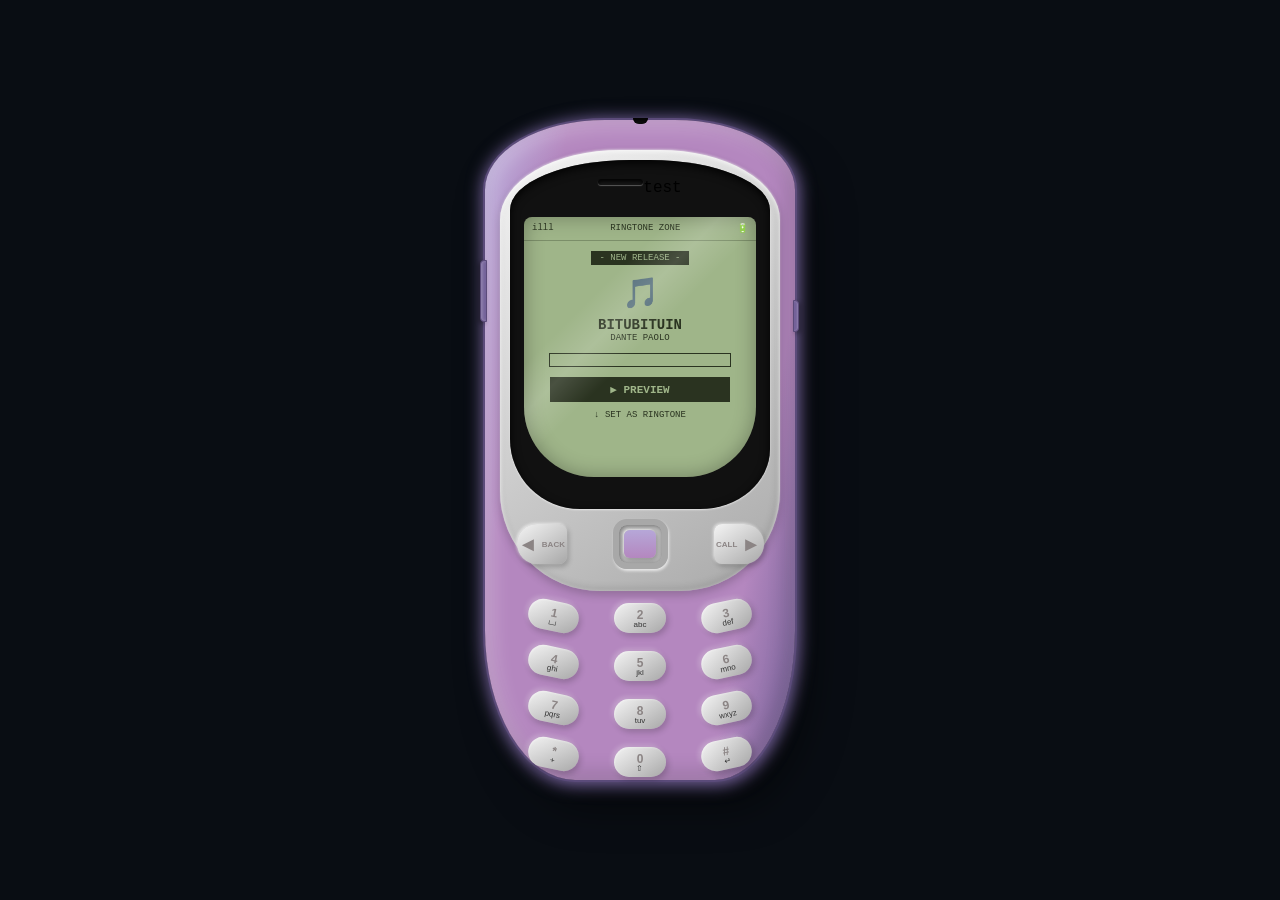
==== ver3/index.html @ 639caafe "Initial COMMIT" ====
<!DOCTYPE html>
<html lang="en">
<head>
    <meta charset="UTF-8">
    <meta name="viewport" content="width=device-width, initial-scale=1.0">
    <title>Retro Phone</title>
    <link rel="stylesheet" href="style.css">
</head>
<body>

<div class="phone">
    <div class="top-jack"></div>
    <div class="side-button volume-rocker"></div>
    <div class="side-button power-button"></div>



    <div class="silver-bezel">
        <div class="screen-border">
                <div class="earpiece-container">
                    
        <div class="earpiece"></div>
        <div class="helo"> test </div>
    </div>
            <div class="screen">
                
                <div class="glass-glare"></div> <div class="status-bar">
                    <span class="signal">illl</span>
                    <span class="app-title">RINGTONE ZONE</span>
                    <span class="battery">🔋</span>
                </div>
                
                <div class="music-ui">
                    <div class="header">- NEW RELEASE -</div>
                    <div class="icon">🎵</div>
                    <h2 class="song-title">BITUBITUIN</h2>
                    <h3 class="artist">DANTE PAOLO</h3>
                    
                    <div class="progress-container"></div>
                    
                    <button id="preview-btn" class="preview-btn">▶ PREVIEW</button>
                    <div class="footer-action">↓ SET AS RINGTONE</div>
                </div>
            </div>
        </div>

        <div class="action-controls">
            <button class="action-btn left-action">
                <span class="icon1">◄</span> BACK
            </button>
            
            <div class="d-pad-container">
                <div class="d-pad-ring"></div>
                <button class="d-pad-center"></button>
            </div>
            
            <button class="action-btn right-action">
                CALL <span class="icon1">►</span>
            </button>
        </div>
    </div>

    <div class="numpad">
        <button class="num-key">1 <span>⌴</span></button>
        <button class="num-key">2 <span>abc</span></button>
        <button class="num-key">3 <span>def</span></button>
        <button class="num-key">4 <span>ghi</span></button>
        <button class="num-key">5 <span>jkl</span></button>
        <button class="num-key">6 <span>mno</span></button>
        <button class="num-key">7 <span>pqrs</span></button>
        <button class="num-key">8 <span>tuv</span></button>
        <button class="num-key">9 <span>wxyz</span></button>
        <button class="num-key">* <span>+</span></button>
        <button class="num-key">0 <span>⇧</span></button>
        <button class="num-key"># <span>↵</span></button>
    </div>
</div>

<script src="script.js"></script> </body>
</html>
---- ver3/style.css ----
:root {
    --lavender-base: #b487bf;
    --lavender-shadow: #736199;
    --lavender-deep: #5b4b7a;
    --lavender-highlight: #b6a7d8;
    --silver-light: #f4f4f4;
    --silver-mid: #d6d6d6;
    --silver-dark: #a8a8a8;
    --screen-green: #9fb589;
    --screen-dark: #2a3320;
    --screen-bezel: #111111;
    --bg-color: #090d13;
}

body {
    background-color: var(--bg-color);
    display: flex;
    justify-content: center;
    align-items: center;
    min-height: 100vh;
    margin: 0;
    font-family: 'Courier New', Courier, monospace;
}

/* ---------------- HARDWARE BODY ---------------- */
.phone {
    position: relative;
    width: 310px;
    height: 660px; /* Slightly taller to give bottom buttons breathing room */
    
    /* Subtle gradient to simulate curved plastic body */
    background: linear-gradient(100deg, var(--lavender-highlight) 0%, var(--lavender-base) 20%, var(--lavender-base) 80%, var(--lavender-shadow) 100%);
    
    border-radius: 120px 120px 80px 90px / 70px 70px 150px 150px;
    
    /* Complex shadows to create the casing seam and thickness */
    box-shadow: 
        inset -8px -8px 20px rgba(0,0,0,0.15), /* Right inner curve */
        inset 8px 8px 20px rgba(255,255,255,0.25), /* Left inner curve */
        0 0 0 2px var(--lavender-deep), /* The physical seam gap */
        1px 2px 16px 4px var(--lavender-shadow), /* The back casing peaking out */
        15px 25px 40px rgba(0,0,0,0.5); /* Master drop shadow */
        
    display: flex;
    flex-direction: column;
    align-items: center;
    padding: 30px 15px 45px 15px; /* Increased bottom padding to 45px */
    box-sizing: border-box;
}

/* Hardware Details */
.top-jack {
    position: absolute;
    top: -2px;
    width: 15px;
    height: 6px;
    background: #111;
    border-radius: 0 0 10px 10px;
    box-shadow: inset 0 3px 5px rgba(0,0,0,0.9);
}

.side-button {
    position: absolute;
    background: var(--lavender-shadow);
    border: 1px solid var(--lavender-deep);
}

.volume-rocker {
    left: -5px;
    top: 140px;
    width: 5px;
    height: 60px;
    border-radius: 4px 0 0 4px;
    box-shadow: inset 2px 0 3px rgba(255,255,255,0.2), -2px 2px 4px rgba(0,0,0,0.3);
}

.power-button {
    right: -4px;
    top: 180px;
    width: 4px;
    height: 30px;
    border-radius: 0 4px 4px 0;
    box-shadow: inset -1px 0 2px rgba(255,255,255,0.2), 2px 2px 4px rgba(0,0,0,0.3);
}

.earpiece-container {
    width: 100%;
    display: flex;
    justify-content: center;
    margin-bottom: 20px;
    margin-top: 5px;
}

.earpiece {
    width: 45px;
    height: 6px;
    background-color: #1a1a1a;
    border-radius: 10px;
    box-shadow: 
        inset 0 3px 4px rgba(0,0,0,0.9),
        0 1px 1px rgba(255,255,255,0.3); /* Bottom highlight */
}

/* ---------------- BEZEL & SCREEN ---------------- */
.silver-bezel {
    width: 100%;
    background: linear-gradient(145deg, var(--silver-light), var(--silver-mid) 40%, var(--silver-dark));
    border-radius: 120px 120px 100px 100px / 70px 70px 100px 100px;
    padding: 10px;
    padding-bottom:20px;
    box-shadow: 
        inset 0 2px 5px rgba(255,255,255,0.9),
        inset -2px -2px 8px rgba(0,0,0,0.15),
        0 4px 10px rgba(0,0,0,0.2),
        0 -1px 2px rgba(255,255,255,0.5); /* Top lip highlight */
    display: flex;
    flex-direction: column;
    align-items: center;
    box-sizing: border-box;
}

.screen-border {
    background-color: var(--screen-bezel);
    padding: 14px 14px 32px 14px;
    border-radius: 120px 120px 70px 70px / 50px 50px 60px 70px;
    width: 100%;
    box-sizing: border-box;
    box-shadow: 
        inset 0 3px 10px rgba(0,0,0,0.9),
        0 1px 2px rgba(255,255,255,0.6); /* Silver reflecting off black bezel */
    
}

.screen {
    position: relative; /* Needed for glare */
    width: 100%;
    height: 260px;
    background-color: var(--screen-green);
    border-radius: 8px 8px 70px 70px / 8px 8px 70px 70px;
    box-shadow: inset 0 0 20px rgba(0,0,0,0.3);
    color: var(--screen-dark);
    display: flex;
    flex-direction: column;
    overflow: hidden;
}

/* The Glass Reflection */
.glass-glare {
    position: absolute;
    top: -50%;
    left: -50%;
    width: 200%;
    height: 200%;
    background: linear-gradient(
        135deg, 
        rgba(255,255,255,0) 0%, 
        rgba(255,255,255,0) 40%, 
        rgba(255,255,255,0.15) 45%, 
        rgba(255,255,255,0) 50%
    );
    pointer-events: none; /* Let clicks pass through to buttons */
    z-index: 10;
}

/* Screen UI Elements */
.status-bar { display: flex; justify-content: space-between; padding: 6px 8px; font-size: 9px; border-bottom: 1px solid rgba(42, 51, 32, 0.3); z-index: 1;}
.music-ui { display: flex; flex-direction: column; align-items: center; padding: 10px; flex-grow: 1; z-index: 1;}
.header { font-size: 9px; background: var(--screen-dark); color: var(--screen-green); padding: 2px 8px; margin-bottom: 10px; }
.icon { font-size: 30px; margin-bottom: 0px; }
.icon1 { font-size: 20px; margin-bottom: 0px; }
.song-title { font-size: 14px; margin: 5px 0 0 0; text-align: center; }
.artist { font-size: 9px; margin: 0 0 10px 0; font-weight: normal; }
.progress-container { width: 85%; height: 12px; border: 1px solid var(--screen-dark); margin-bottom: 10px; }
.preview-btn { background-color: var(--screen-dark); color: var(--screen-green); border: none; padding: 6px 15px; font-family: inherit; font-weight: bold; cursor: pointer; width: 85%; margin-bottom: 8px; font-size: 11px;}
.footer-action { font-size: 9px; }

/* ---------------- CONTROLS ---------------- */
.action-controls {
    display: flex;
    justify-content: space-between;
    align-items: center;
    width: 95%;
    margin-top: 10px;
    margin-bottom: 2px;
}

.action-btn {
    background: linear-gradient(180deg, var(--lavender-highlight), var(--lavender-base));
    border: none;
    background: linear-gradient(145deg, var(--silver-light), var(--silver-mid) 40%, var(--silver-dark));
    font-size: 8px;
    font-weight: bold;
    color: #8b8484;
    height: 40px;
    width: 50px;
    display: flex;
    align-items: center;
    justify-content: center;
    gap: 4px;
    cursor: pointer;
    box-shadow: 
        -1px -1px 3px rgba(255,255,255,0.6), 
        2px 3px 5px rgba(0,0,0,0.2);
}

.left-action { border-radius: 20px 8px 8px 20px; }
.right-action { border-radius: 8px 20px 20px 8px; }

.d-pad-container {
    position: relative;
    width: 55px;
    height: 50px;
    display: flex;
    justify-content: center;
    align-items: center;
}

.d-pad-ring {
    position: absolute;
    width: 100%;
    height: 100%;
    border: 6px solid var(--silver-dark);
    border-radius: 14px;
    box-sizing: border-box;
    box-shadow: 
        inset 1px 1px 4px rgba(0,0,0,0.4), 
        1px 2px 3px rgba(255,255,255,0.7);
}

.d-pad-center {
    width: 32px;
    height: 28px;
    background: linear-gradient(180deg, var(--lavender-highlight), var(--lavender-base));
    border: none;
    border-radius: 6px;
    z-index: 2;
    cursor: pointer;
    box-shadow: -1px -1px 2px rgba(255,255,255,0.6), 1px 2px 4px rgba(0,0,0,0.2);
}

/* ---------------- NUMPAD ---------------- */
.numpad {
    display: grid;
    grid-template-columns: repeat(3, 1fr);
    gap: 16px 35px;
    width: 80%;
    margin-top: 10px;
}

.num-key {
    background: linear-gradient(145deg, var(--silver-light), var(--silver-mid) 40%, var(--silver-dark));
    border: none;
    border-radius: 100px; 
    height: 30px;
    display: flex;
    flex-direction: column;
    align-items: center;
    justify-content: center;
    font-size: 12px;
    font-weight: bold;
    color: #8b8484;
    --key-rotation: 0deg; 
    --key-y: 0px; 
  
    transform: translateY(var(--key-y)) rotate(var(--key-rotation));    
    cursor: pointer;
    box-shadow: 
        -2px -2px 5px rgba(255,255,255,0.25), 
        2px 3px 6px rgba(0,0,0,0.2),
        inset 1px 1px 2px rgba(255,255,255,0.3);
    transition: all 0.1s ease;

    
}

.num-key span {
    font-size: 8px;
    font-weight: normal;
    color: #333;
    margin-top: -2px;
}

/* Active states for haptic feedback */
.num-key:active, .action-btn:active, .d-pad-center:active {
    transform: scale(0.95) translateY(var(--key-y)) rotate(var(--key-rotation));
    background: var(--lavender-base);
    box-shadow: 
        inset 2px 3px 6px rgba(0,0,0,0.3), 
        inset -1px -1px 3px rgba(255,255,255,0.2);

    /* Update your active state so it doesn't lose the rotation when clicked! */
.num-key:active, .action-btn:active, .d-pad-center:active {
    /* Change the transform line to this: */
    transform: scale(0.95) rotate(var(--key-rotation));
    
    /* ... keep existing background and box-shadow ... */
    background: var(--lavender-base);
    box-shadow: 
        inset 2px 3px 6px rgba(0,0,0,0.3), 
        inset -1px -1px 3px rgba(255,255,255,0.2);
}
}


/* --- THE 3310 "SMILE" KEYPAD CURVE --- */

/* Row 1 (1, 2, 3) - Very subtle tilt */
.num-key:nth-child(1) { --key-rotation: 12deg; }
.num-key:nth-child(3) { --key-rotation: -12deg; }

/* Row 2 (4, 5, 6) - Noticeable tilt */
.num-key:nth-child(4) { --key-rotation: 12deg; }
.num-key:nth-child(6) { --key-rotation: -12deg; }

/* Row 3 (7, 8, 9) - Sharp tilt */
.num-key:nth-child(7) { --key-rotation: 12deg; }
.num-key:nth-child(9) { --key-rotation: -12deg; }

/* Row 4 (*, 0, #) - Maximum tilt hugging the bottom curve */
.num-key:nth-child(10) { --key-rotation: 12deg; }
.num-key:nth-child(12) { --key-rotation: -12deg; }

/* Row 1 (1, 2, 3) - Very subtle tilt */
/* Key 2 */
.num-key:nth-child(2) { --key-y: 2px; }

/* Key 5 */
.num-key:nth-child(5) { --key-y: 4px; }

/* Key 8 */
.num-key:nth-child(8) { --key-y: 6px; }

/* Key 0 (11th button) */
.num-key:nth-child(11) { --key-y: 8px; }

/* Row 4 (*, 0, #) - Maximum tilt hugging the bottom curve */



/* The middle column (2, 5, 8, 0) naturally stays at the default 0deg! */
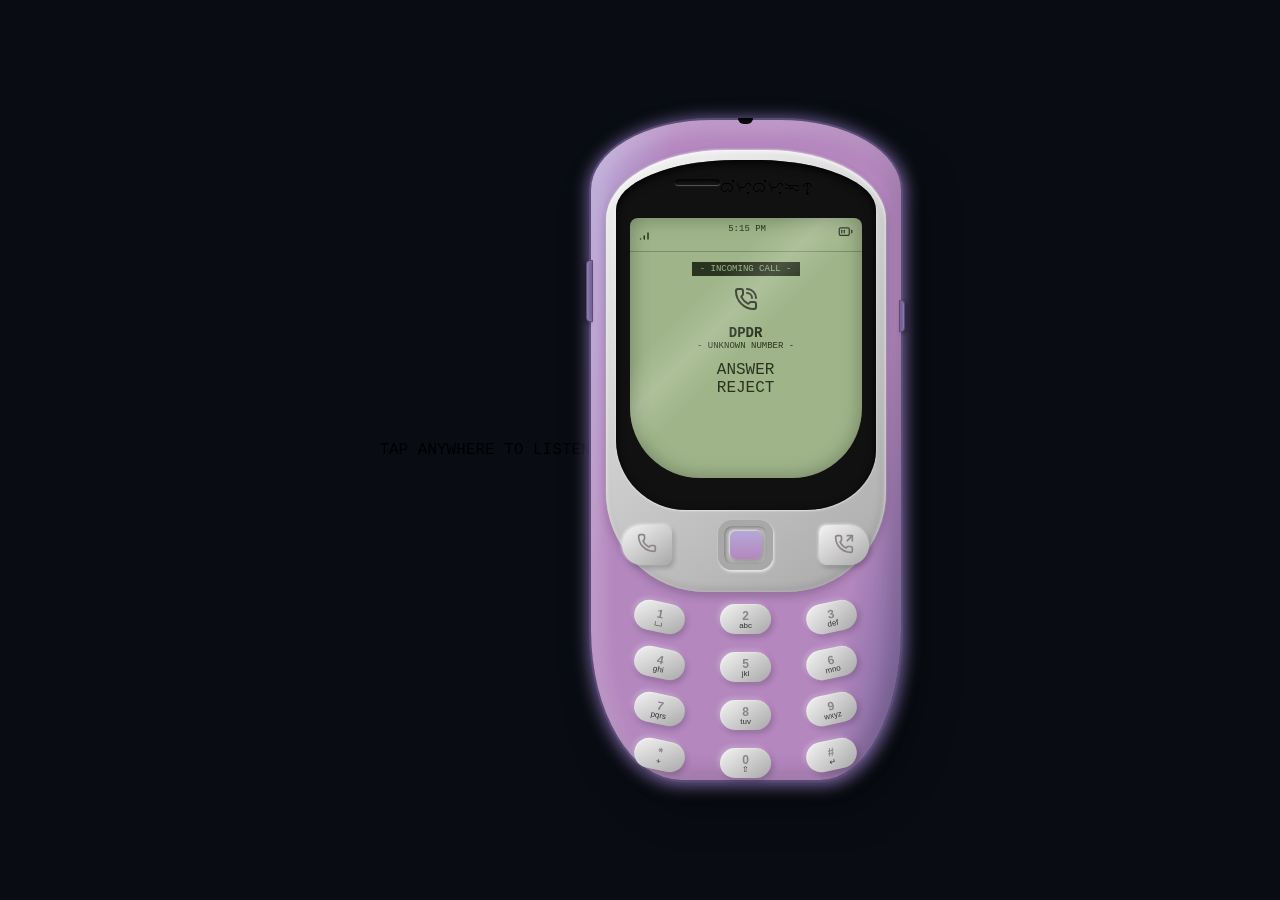
==== commit 80eddfd8: "Added overlay, added more animations" ====
--- a/ver3/index.html
+++ b/ver3/index.html
@@ -5,48 +5,63 @@
     <meta name="viewport" content="width=device-width, initial-scale=1.0">
     <title>Retro Phone</title>
     <link rel="stylesheet" href="style.css">
+
+
+    <link rel="preconnect" href="https://fonts.googleapis.com">
+<link rel="preconnect" href="https://fonts.gstatic.com" crossorigin>
+<link href="https://fonts.googleapis.com/css2?family=Press+Start+2P&display=swap" rel="stylesheet">
 </head>
 <body>
 
+<div id="interaction-overlay">
+    <div class="overlay-text">TAP ANYWHERE TO LISTEN</div>
+</div>
+
+<audio id="incoming-call-audio" src="BTBNringtone.mp3"></audio>
 <div class="phone">
     <div class="top-jack"></div>
     <div class="side-button volume-rocker"></div>
     <div class="side-button power-button"></div>
 
+    <div class="silver-bezel">
+        <div class="screen-border">
+            <div class="earpiece-container">      
+                <div class="earpiece"></div>
+                <div class="helo"> ᜊᜒᜆᜓᜊᜒᜆᜓᜁᜈ᜔ </div>
+            </div>
+            
+            <div class="screen">
+
+                <div class="status-bar">
+                    <span class="signal"><svg xmlns="http://www.w3.org/2000/svg" width="20" height="18" viewBox="0 0 24 24" fill="none" stroke="currentColor" stroke-width="2" stroke-linecap="round" stroke-linejoin="round" class="lucide lucide-signal-medium-icon lucide-signal-medium"><path d="M2 20h.01"/><path d="M7 20v-4"/><path d="M12 20v-8"/></svg></span>
+                    <span class="app-title">5<span class="blinking-colon">:</span>15 PM</span>
+                    <span class="battery"><svg xmlns="http://www.w3.org/2000/svg" width="17" height="15" viewBox="0 0 24 24" fill="none" stroke="currentColor" stroke-width="2" stroke-linecap="round" stroke-linejoin="round" class="lucide lucide-battery-medium-icon lucide-battery-medium"><path d="M10 14v-4"/><path d="M22 14v-4"/><path d="M6 14v-4"/><rect x="2" y="6" width="16" height="12" rx="2"/></svg></span>
+                </div>
+
+<div id="main-content" class="music-ui"> <div id="ui-header" class="header">- INCOMING CALL -</div>
+    <div id="ui-icon" class="icon"><svg xmlns="http://www.w3.org/2000/svg" width="24" height="24" viewBox="0 0 24 24" fill="none" stroke="currentColor" stroke-width="2" stroke-linecap="round" stroke-linejoin="round" class="lucide lucide-phone-call-icon lucide-phone-call"><path d="M13 2a9 9 0 0 1 9 9"/><path d="M13 6a5 5 0 0 1 5 5"/><path d="M13.832 16.568a1 1 0 0 0 1.213-.303l.355-.465A2 2 0 0 1 17 15h3a2 2 0 0 1 2 2v3a2 2 0 0 1-2 2A18 18 0 0 1 2 4a2 2 0 0 1 2-2h3a2 2 0 0 1 2 2v3a2 2 0 0 1-.8 1.6l-.468.351a1 1 0 0 0-.292 1.233 14 14 0 0 0 6.392 6.384"/></svg></div>
+    <h2 id="ui-title" class="song-title">DPDR</h2>
+    <h3 id="ui-subtitle" class="artist">- UNKNOWN NUMBER -</h3>
+    
+
+    
+<div class="soft-keys">
+    
+        <div id="ui-btn" class="soft-key-label sk-left">ANSWER</div>
+        <div id="ui-footer" class="soft-key-label sk-right">REJECT</div>
+    </div>
+</div>
 
 
-    <div class="silver-bezel">
-        <div class="screen-border">
-                <div class="earpiece-container">
-                    
-        <div class="earpiece"></div>
-        <div class="helo"> test </div>
-    </div>
-            <div class="screen">
-                
-                <div class="glass-glare"></div> <div class="status-bar">
-                    <span class="signal">illl</span>
-                    <span class="app-title">RINGTONE ZONE</span>
-                    <span class="battery">🔋</span>
-                </div>
-                
-                <div class="music-ui">
-                    <div class="header">- NEW RELEASE -</div>
-                    <div class="icon">🎵</div>
-                    <h2 class="song-title">BITUBITUIN</h2>
-                    <h3 class="artist">DANTE PAOLO</h3>
-                    
-                    <div class="progress-container"></div>
-                    
-                    <button id="preview-btn" class="preview-btn">▶ PREVIEW</button>
-                    <div class="footer-action">↓ SET AS RINGTONE</div>
-                </div>
+
+
+                <div class="glass-glare"></div> 
             </div>
         </div>
 
         <div class="action-controls">
             <button class="action-btn left-action">
-                <span class="icon1">◄</span> BACK
+                <span class="icon1"><svg xmlns="http://www.w3.org/2000/svg" width="24" height="20" viewBox="0 0 24 24" fill="none" stroke="currentColor" stroke-width="2" stroke-linecap="round" stroke-linejoin="round" class="lucide lucide-phone-icon lucide-phone"><path d="M13.832 16.568a1 1 0 0 0 1.213-.303l.355-.465A2 2 0 0 1 17 15h3a2 2 0 0 1 2 2v3a2 2 0 0 1-2 2A18 18 0 0 1 2 4a2 2 0 0 1 2-2h3a2 2 0 0 1 2 2v3a2 2 0 0 1-.8 1.6l-.468.351a1 1 0 0 0-.292 1.233 14 14 0 0 0 6.392 6.384"/></svg></span>
             </button>
             
             <div class="d-pad-container">
@@ -55,7 +70,7 @@
             </div>
             
             <button class="action-btn right-action">
-                CALL <span class="icon1">►</span>
+        <span class="icon2"><svg xmlns="http://www.w3.org/2000/svg" width="24" height="20" viewBox="0 0 24 24" fill="none" stroke="currentColor" stroke-width="2" stroke-linecap="round" stroke-linejoin="round" class="lucide lucide-phone-outgoing-icon lucide-phone-outgoing"><path d="m16 8 6-6"/><path d="M22 8V2h-6"/><path d="M13.832 16.568a1 1 0 0 0 1.213-.303l.355-.465A2 2 0 0 1 17 15h3a2 2 0 0 1 2 2v3a2 2 0 0 1-2 2A18 18 0 0 1 2 4a2 2 0 0 1 2-2h3a2 2 0 0 1 2 2v3a2 2 0 0 1-.8 1.6l-.468.351a1 1 0 0 0-.292 1.233 14 14 0 0 0 6.392 6.384"/></svg></span>
             </button>
         </div>
     </div>
@@ -76,5 +91,6 @@
     </div>
 </div>
 
-<script src="script.js"></script> </body>
+<script src="script.js"></script> 
+</body>
 </html>
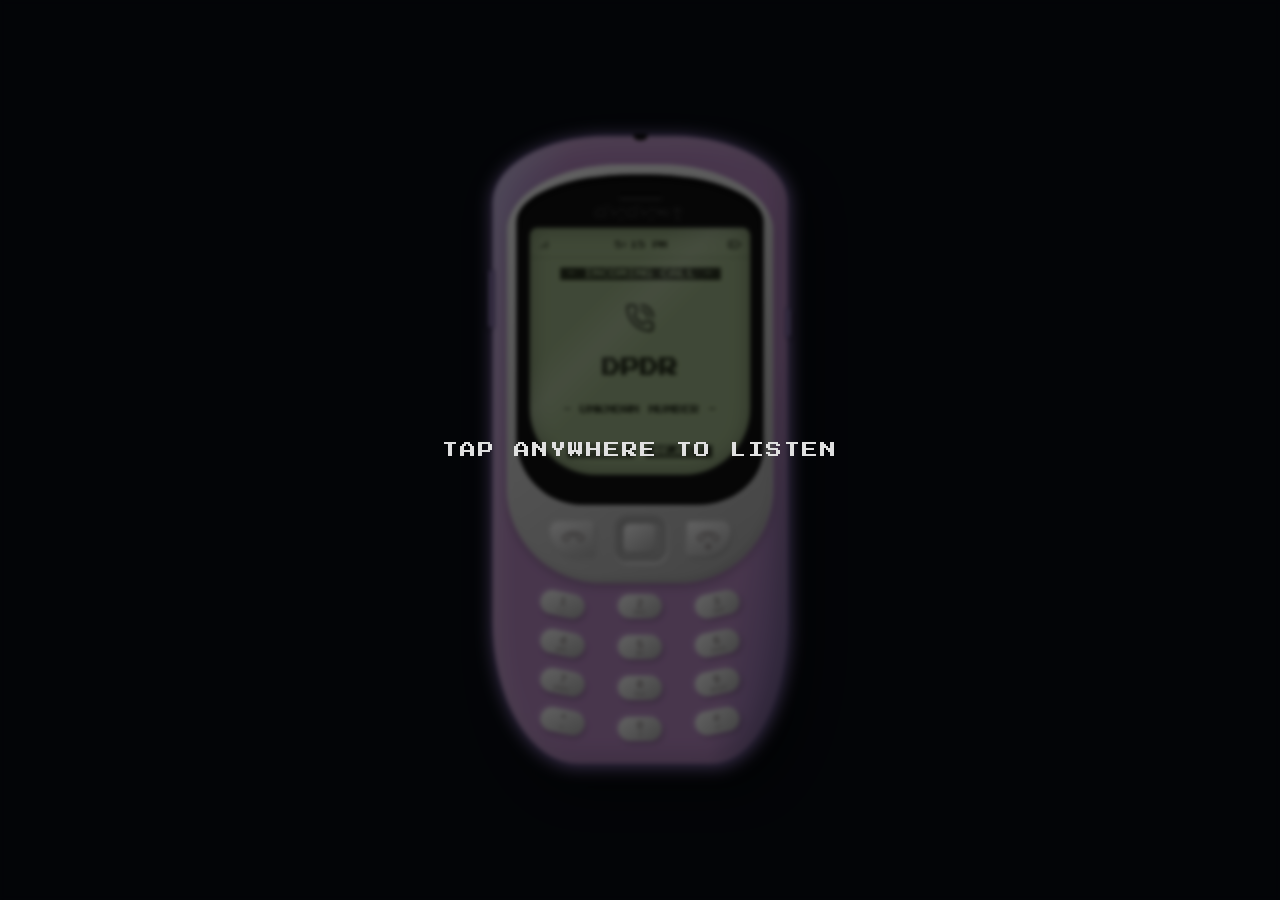
==== commit 71d26d4a: "Fixed centering problem" ====
--- a/ver3/index.html
+++ b/ver3/index.html
@@ -2,8 +2,8 @@
 <html lang="en">
 <head>
     <meta charset="UTF-8">
-    <meta name="viewport" content="width=device-width, initial-scale=1.0">
-    <title>Retro Phone</title>
+<meta name="viewport" content="width=device-width, initial-scale=1.0, maximum-scale=1.0, user-scalable=no">
+    <title>dpdr.</title>
     <link rel="stylesheet" href="style.css">
 
 
--- a/ver3/style.css
+++ b/ver3/style.css
@@ -12,6 +12,13 @@
     --bg-color: #090d13;
 }
 
+
+.press-start-2p-regular {
+  font-family: "Press Start 2P", system-ui;
+  font-weight: 400;
+  font-style: normal;
+}
+
 body {
     background-color: var(--bg-color);
     display: flex;
@@ -19,11 +26,15 @@
     align-items: center;
     min-height: 100vh;
     margin: 0;
-    font-family: 'Courier New', Courier, monospace;
+  font-family: "Press Start 2P", system-ui;
+  font-weight: 400;
+  font-style: normal;
+  
 }
 
 /* ---------------- HARDWARE BODY ---------------- */
 .phone {
+    scale:0.95;
     position: relative;
     width: 310px;
     height: 660px; /* Slightly taller to give bottom buttons breathing room */
@@ -86,19 +97,28 @@
 .earpiece-container {
     width: 100%;
     display: flex;
-    justify-content: center;
-    margin-bottom: 20px;
+    flex-direction: column;
+    align-items: center;
+    justify-content: center;
+    margin-bottom: 8px;
     margin-top: 5px;
 }
 
 .earpiece {
     width: 45px;
     height: 6px;
+    justify-content: center;
     background-color: #1a1a1a;
     border-radius: 10px;
     box-shadow: 
         inset 0 3px 4px rgba(0,0,0,0.9),
         0 1px 1px rgba(255,255,255,0.3); /* Bottom highlight */
+}
+
+.helo {
+    color: rgb(72, 72, 72);
+    margin-top: 5px;
+    
 }
 
 /* ---------------- BEZEL & SCREEN ---------------- */
@@ -166,10 +186,24 @@
 .status-bar { display: flex; justify-content: space-between; padding: 6px 8px; font-size: 9px; border-bottom: 1px solid rgba(42, 51, 32, 0.3); z-index: 1;}
 .music-ui { display: flex; flex-direction: column; align-items: center; padding: 10px; flex-grow: 1; z-index: 1;}
 .header { font-size: 9px; background: var(--screen-dark); color: var(--screen-green); padding: 2px 8px; margin-bottom: 10px; }
-.icon { font-size: 30px; margin-bottom: 0px; }
-.icon1 { font-size: 20px; margin-bottom: 0px; }
-.song-title { font-size: 14px; margin: 5px 0 0 0; text-align: center; }
-.artist { font-size: 9px; margin: 0 0 10px 0; font-weight: normal; }
+.icon { 
+width: 40px;  /* Adjust these to your liking */
+    height: 40px;
+    display: flex;
+    justify-content: center;
+    align-items: center;
+    flex-shrink: 0; /* CRITICAL: Prevents Flexbox from squishing it */
+margin-top: 10px;
+}
+.icon1 { font-size: 20px; margin-bottom: 5px; transform: rotate(135deg);}
+.icon2 { font-size: 20px; margin-bottom: 6px; transform: rotate(135deg); margin-right: 4px;}
+.song-title { font-size: 20px; margin: 22px 0 30px 0; text-align: center; }
+.icon svg {
+    width: 100%;
+    height: 80%;
+    display: block;
+}
+.artist { font-size: 9px; margin: 0px 0 10px 0; font-weight: normal; }
 .progress-container { width: 85%; height: 12px; border: 1px solid var(--screen-dark); margin-bottom: 10px; }
 .preview-btn { background-color: var(--screen-dark); color: var(--screen-green); border: none; padding: 6px 15px; font-family: inherit; font-weight: bold; cursor: pointer; width: 85%; margin-bottom: 8px; font-size: 11px;}
 .footer-action { font-size: 9px; }
@@ -177,22 +211,22 @@
 /* ---------------- CONTROLS ---------------- */
 .action-controls {
     display: flex;
-    justify-content: space-between;
+    justify-content: center;
     align-items: center;
     width: 95%;
     margin-top: 10px;
     margin-bottom: 2px;
+    gap: 22px;
 }
 
 .action-btn {
-    background: linear-gradient(180deg, var(--lavender-highlight), var(--lavender-base));
     border: none;
-    background: linear-gradient(145deg, var(--silver-light), var(--silver-mid) 40%, var(--silver-dark));
+    background: linear-gradient(155deg, var(--silver-light), var(--silver-mid) 35%, var(--silver-dark));
     font-size: 8px;
     font-weight: bold;
     color: #8b8484;
-    height: 40px;
-    width: 50px;
+    height: 35px;
+    width: 45px;
     display: flex;
     align-items: center;
     justify-content: center;
@@ -200,11 +234,11 @@
     cursor: pointer;
     box-shadow: 
         -1px -1px 3px rgba(255,255,255,0.6), 
-        2px 3px 5px rgba(0,0,0,0.2);
-}
-
-.left-action { border-radius: 20px 8px 8px 20px; }
-.right-action { border-radius: 8px 20px 20px 8px; }
+        2px 3px 5px rgba(86, 86, 86, 0.2);
+}
+
+.left-action { border-radius: 20px 8px 8px 60px; }
+.right-action { border-radius: 8px 20px 60px 8px; }
 
 .d-pad-container {
     position: relative;
@@ -230,7 +264,7 @@
 .d-pad-center {
     width: 32px;
     height: 28px;
-    background: linear-gradient(180deg, var(--lavender-highlight), var(--lavender-base));
+    background: linear-gradient(145deg, var(--silver-light), var(--silver-mid) 40%, var(--silver-dark));
     border: none;
     border-radius: 6px;
     z-index: 2;
@@ -243,7 +277,7 @@
     display: grid;
     grid-template-columns: repeat(3, 1fr);
     gap: 16px 35px;
-    width: 80%;
+    width: 75%;
     margin-top: 10px;
 }
 
@@ -251,7 +285,7 @@
     background: linear-gradient(145deg, var(--silver-light), var(--silver-mid) 40%, var(--silver-dark));
     border: none;
     border-radius: 100px; 
-    height: 30px;
+    height: 25px;
     display: flex;
     flex-direction: column;
     align-items: center;
@@ -261,7 +295,6 @@
     color: #8b8484;
     --key-rotation: 0deg; 
     --key-y: 0px; 
-  
     transform: translateY(var(--key-y)) rotate(var(--key-rotation));    
     cursor: pointer;
     box-shadow: 
@@ -276,22 +309,22 @@
 .num-key span {
     font-size: 8px;
     font-weight: normal;
-    color: #333;
+    color: #8b8484;
     margin-top: -2px;
 }
 
 /* Active states for haptic feedback */
 .num-key:active, .action-btn:active, .d-pad-center:active {
     transform: scale(0.95) translateY(var(--key-y)) rotate(var(--key-rotation));
-    background: var(--lavender-base);
+    background: rgb(212, 212, 212);
     box-shadow: 
         inset 2px 3px 6px rgba(0,0,0,0.3), 
         inset -1px -1px 3px rgba(255,255,255,0.2);
 
     /* Update your active state so it doesn't lose the rotation when clicked! */
-.num-key:active, .action-btn:active, .d-pad-center:active {
+    .num-key:active, .action-btn:active, .d-pad-center:active {
     /* Change the transform line to this: */
-    transform: scale(0.95) rotate(var(--key-rotation));
+    transform: scale(0.90) rotate(var(--key-rotation));
     
     /* ... keep existing background and box-shadow ... */
     background: var(--lavender-base);
@@ -337,4 +370,165 @@
 
 
 
-/* The middle column (2, 5, 8, 0) naturally stays at the default 0deg! */+/* The middle column (2, 5, 8, 0) naturally stays at the default 0deg! */
+
+
+.hidden {
+    display: none !important;
+}
+
+/* Ensure the status bar stays visible on top of everything */
+.status-bar {
+    z-index: 20;
+    position: relative;
+}
+
+.signal {
+   margin-top: 0px;
+}
+.app-title {
+    margin-top: 8px;
+    font-size: 8px;
+}
+
+.battery {
+    margin-top: 4px;
+}
+
+#notification-overlay {
+    position: absolute;
+    /* This starts it right under the status bar */
+    top: 25px; 
+    left: 0;
+    width: 100%;
+    /* This ensures it stops at the bottom of the green screen */
+    height: calc(100% - 25px); 
+    background: var(--screen-green);
+    display: flex;
+    justify-content: center;
+    align-items: center;
+    z-index: 50;
+    /* Critical: ensures the overlay follows the screen's bottom curve */
+    border-radius: 0 0 70px 70px / 0 0 70px 70px;
+    overflow: hidden;
+}
+
+.notification-box.incoming-layout {
+    width: 100%;
+    height: 100%;
+    /* Remove any forced borders or outlines that make it look "boxy" */
+    border: none;
+    outline: none;
+    display: flex;
+    flex-direction: column;
+    justify-content: space-between;
+    padding: 15px 10px 8px 10px; /* Added padding to move soft keys up slightly */
+    box-sizing: border-box;
+}
+
+.call-info {
+    margin-top: 20px;
+    text-align: center;
+}
+
+.soft-keys {
+    display: flex;
+    justify-content: space-between;
+    width: 100%;
+    /* This pushes the labels slightly away from the very edge of the curve */
+    padding: 0 30px 5px 30px; 
+    box-sizing: border-box;
+    margin-top: 2.5vh;
+}
+.sk-left { 
+
+    font-weight: bold;
+    cursor: pointer;
+    font-size: 9px; background: var(--screen-dark); color: var(--screen-green); padding: 2px 8px; margin-bottom: 8px;
+}
+
+.sk-right { 
+    font-size: 9px; background: var(--screen-dark); color: var(--screen-green); padding: 2px 8px; margin-bottom: 8px;
+    font-weight: bold;
+    font-size:9px;
+    cursor: pointer;
+}
+/* State for missed call text */
+.missed-call-text {
+    color: #ff4d4d; /* Subtle red for the alert */
+}
+
+/* A simple missed call icon style if you don't use a new SVG */
+.icon.missed svg {
+    stroke: #2a3320;
+    transform: rotate(135deg); /* Flips the phone to look "down" */
+}
+
+/* Blink animation for the incoming state */
+.blinking {
+    animation: blink-animation 1s steps(5, start) infinite;
+}
+
+@keyframes blink-animation {
+    to { visibility: hidden; }
+}
+
+.vibrating {
+    /* 3 second total cycle: 1s shake, 2s rest */
+    animation: phone-pulse 2.8s infinite;
+}
+
+@keyframes phone-pulse {
+    /* SECOND 1: Rapid Shaking (0% to 33%) */
+    0%, 10%, 20%, 30% { transform: translate(0, 0); }
+    5%, 15%, 25% { transform: translate(2px, 1px) rotate(1deg); }
+    33% { transform: translate(0, 0) rotate(0deg); }
+
+    /* SECONDS 2 & 3: Total Stillness (34% to 100%) */
+    34%, 100% { transform: translate(0, 0) rotate(0deg); }
+}
+
+@keyframes shake {
+    0% { transform: translate(0, 0); }
+    25% { transform: translate(1px, 1px); }
+    50% { transform: translate(-1px, -1px); }
+    75% { transform: translate(1px, -1px); }
+    100% { transform: translate(-1px, 1px); }
+}
+/* Ensure the header looks like a standard LCD block */
+#ui-header {
+    background-color: var(--screen-dark);
+    color: var(--screen-green);
+    padding: 2px 8px;
+    font-size: 9px;
+}
+.blinking-colon {
+    animation: blink-animation 1.5s steps(3, start) infinite;
+}
+
+
+#interaction-overlay {
+    position: fixed;
+    top: 0;
+    left: 0;
+    width: 100vw;
+    height: 100vh;
+    background: rgba(0, 0, 0, 0.6); /* Transparent Gray */
+    backdrop-filter: blur(2px);     /* Optional: adds a nice frosted look */
+    display: flex;
+    justify-content: center;
+    text-align:center;
+    align-items: center;
+    z-index: 10000;                /* High value to stay on top */
+    cursor: pointer;
+    color: rgb(224, 224, 224);
+  
+    letter-spacing: 2px;
+}
+
+/* Fade out effect */
+.fade-out {
+    opacity: 0;
+    transition: opacity 0.5s ease;
+    pointer-events: none;
+}
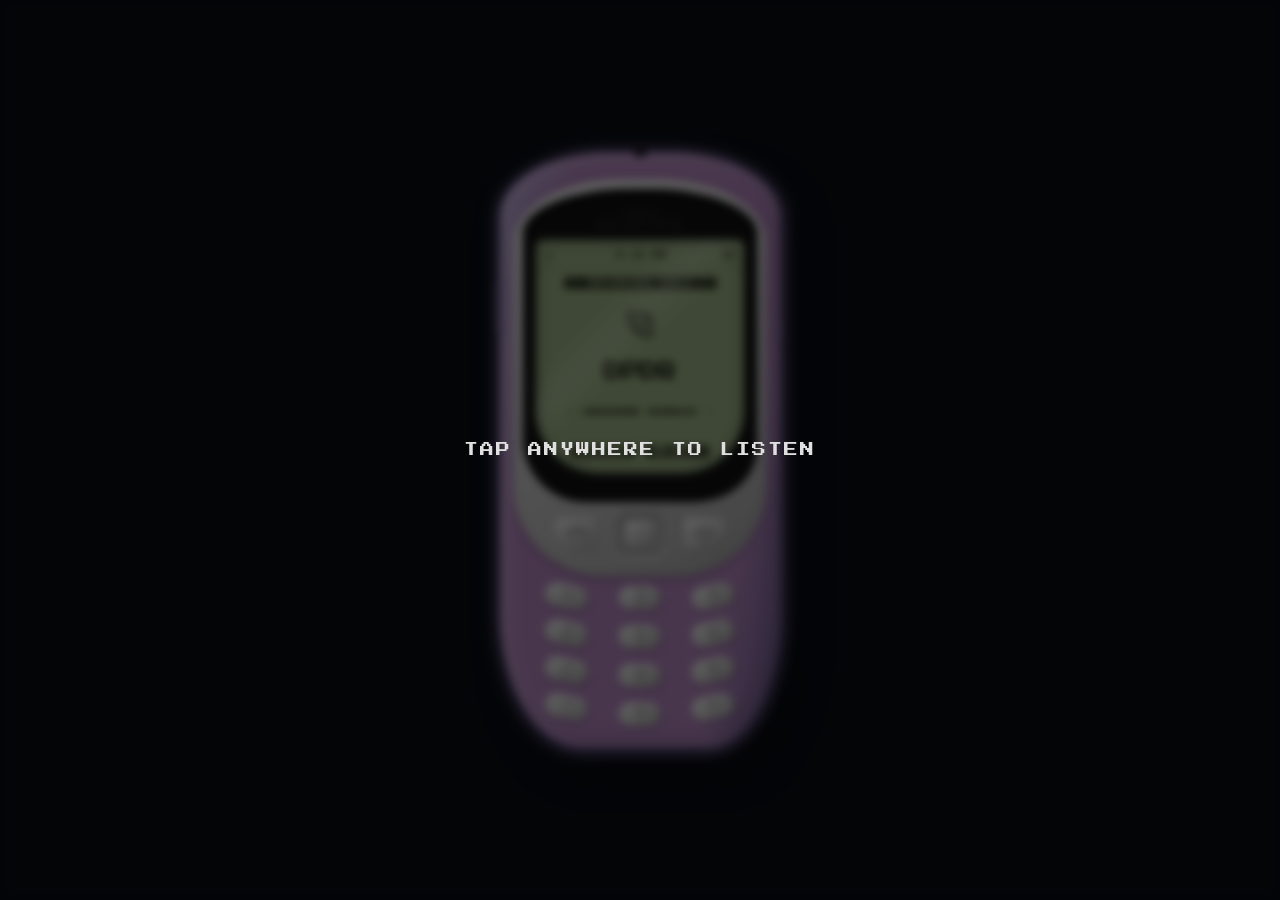
==== commit e301d9f3: "fixed and added favicon" ====
--- a/ver3/index.html
+++ b/ver3/index.html
@@ -3,7 +3,8 @@
 <head>
     <meta charset="UTF-8">
 <meta name="viewport" content="width=device-width, initial-scale=1.0, maximum-scale=1.0, user-scalable=no">
-    <title>dpdr.</title>
+    <title>you missed a call</title>
+      <link rel="icon" type="image/x-icon" href="btext.png">
     <link rel="stylesheet" href="style.css">
 
 
--- a/ver3/style.css
+++ b/ver3/style.css
@@ -34,7 +34,7 @@
 
 /* ---------------- HARDWARE BODY ---------------- */
 .phone {
-    scale:0.95;
+    scale:0.90;
     position: relative;
     width: 310px;
     height: 660px; /* Slightly taller to give bottom buttons breathing room */
@@ -514,7 +514,7 @@
     width: 100vw;
     height: 100vh;
     background: rgba(0, 0, 0, 0.6); /* Transparent Gray */
-    backdrop-filter: blur(2px);     /* Optional: adds a nice frosted look */
+    backdrop-filter: blur(4px);     /* Optional: adds a nice frosted look */
     display: flex;
     justify-content: center;
     text-align:center;
@@ -522,7 +522,7 @@
     z-index: 10000;                /* High value to stay on top */
     cursor: pointer;
     color: rgb(224, 224, 224);
-  
+    font-size: 14px;
     letter-spacing: 2px;
 }
 
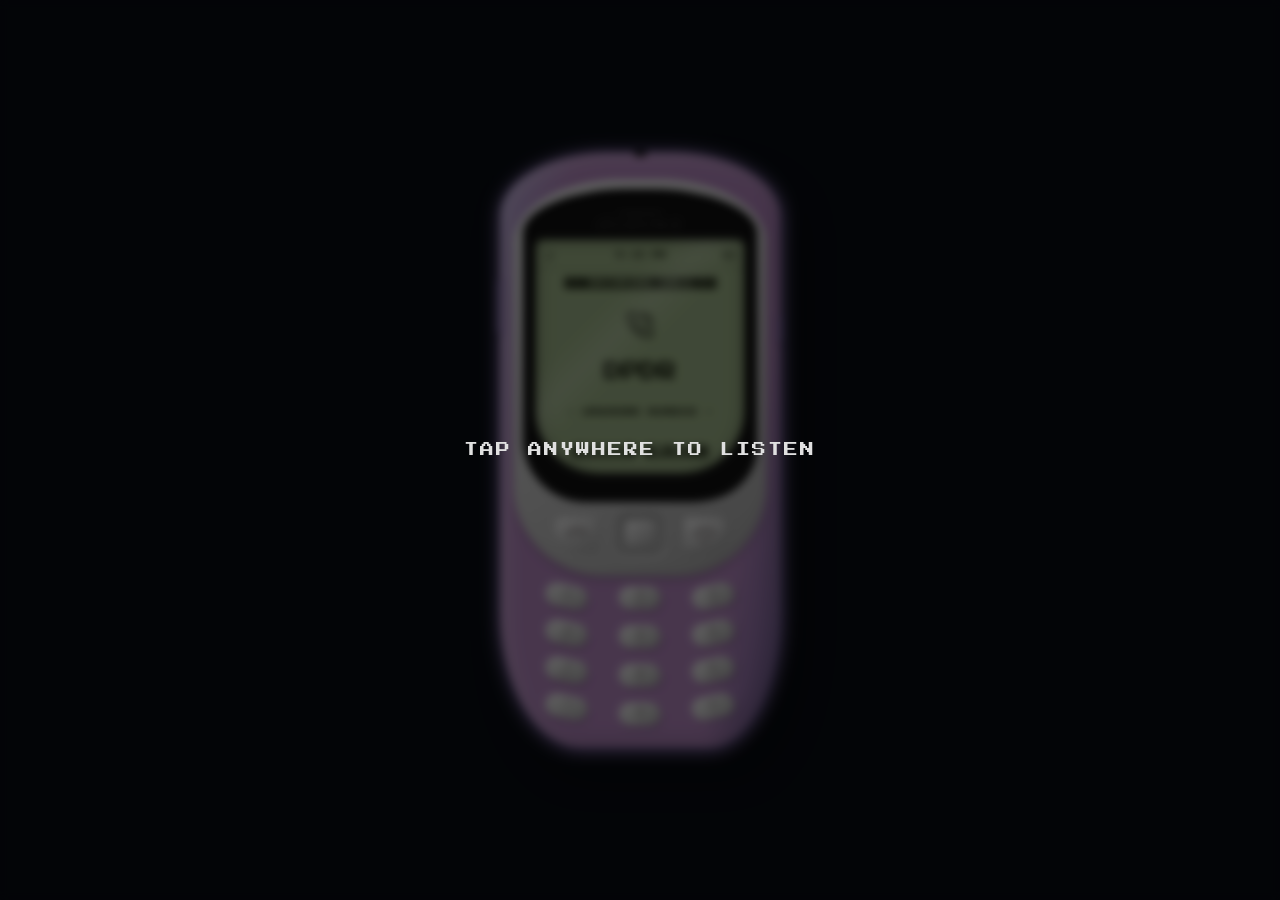
==== commit 7ae5692a: "Cut ringtone, fixed audio logic" ====
--- a/ver3/index.html
+++ b/ver3/index.html
@@ -18,7 +18,7 @@
     <div class="overlay-text">TAP ANYWHERE TO LISTEN</div>
 </div>
 
-<audio id="incoming-call-audio" src="BTBNringtone.mp3"></audio>
+<audio id="incoming-call-audio" src="cutring.mp3" preload="auto"></audio>
 <div class="phone">
     <div class="top-jack"></div>
     <div class="side-button volume-rocker"></div>
--- a/ver3/style.css
+++ b/ver3/style.css
@@ -1,3 +1,6 @@
+html {
+    overflow: hidden;
+}
 :root {
     --lavender-base: #b487bf;
     --lavender-shadow: #736199;
@@ -29,7 +32,7 @@
   font-family: "Press Start 2P", system-ui;
   font-weight: 400;
   font-style: normal;
-  
+  overflow: hidden;
 }
 
 /* ---------------- HARDWARE BODY ---------------- */
@@ -433,10 +436,10 @@
 
 .soft-keys {
     display: flex;
-    justify-content: space-between;
+    justify-content: center;
     width: 100%;
     /* This pushes the labels slightly away from the very edge of the curve */
-    padding: 0 30px 5px 30px; 
+    gap: 10px;
     box-sizing: border-box;
     margin-top: 2.5vh;
 }
@@ -508,6 +511,7 @@
 
 
 #interaction-overlay {
+    overflow: hidden;
     position: fixed;
     top: 0;
     left: 0;
@@ -524,6 +528,7 @@
     color: rgb(224, 224, 224);
     font-size: 14px;
     letter-spacing: 2px;
+
 }
 
 /* Fade out effect */
